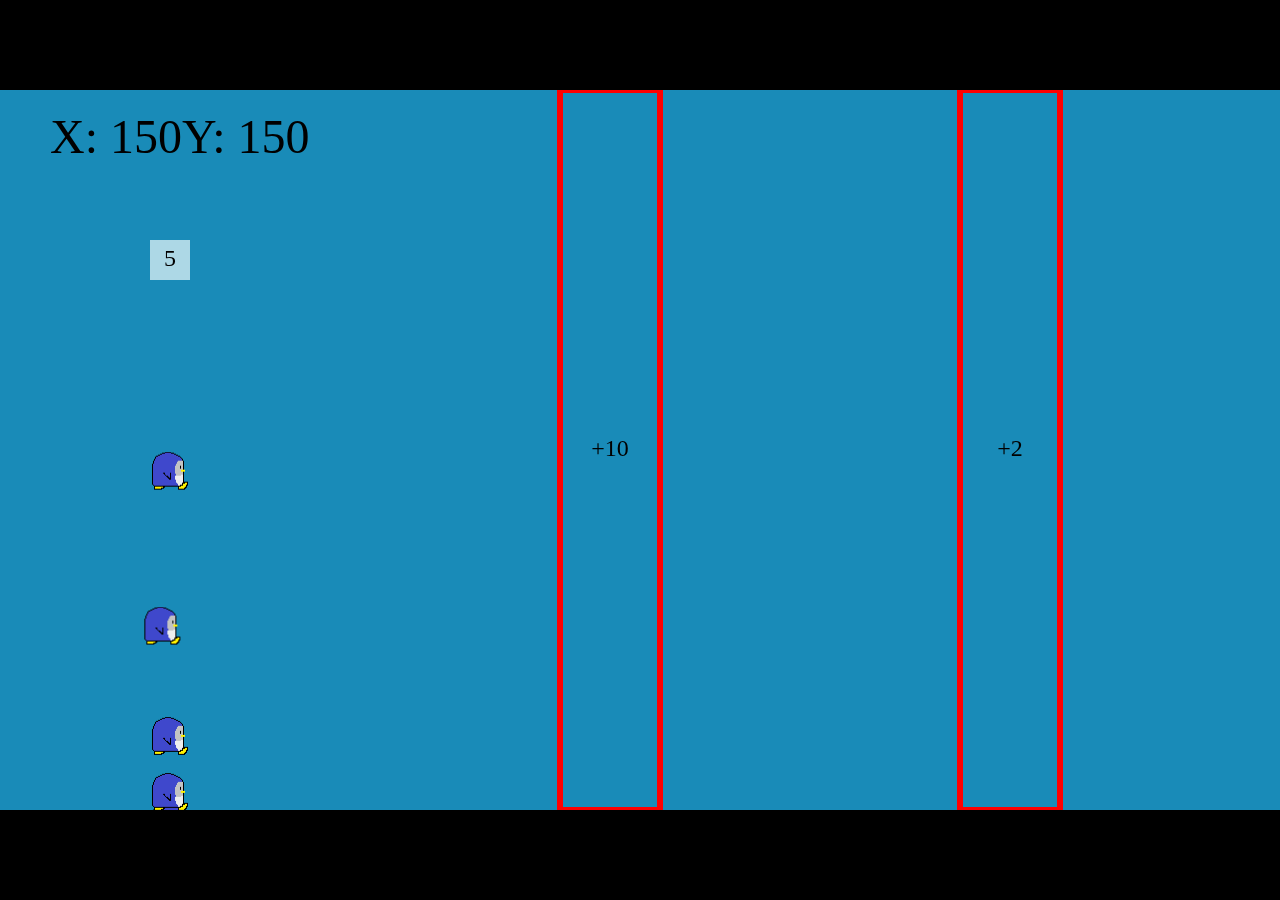
==== Pengu/index.html @ fec7e855 "resizing logic" ====
<!DOCTYPE html>
<html>
<head>
	<title>PENGU</title>
	<link rel="stylesheet" type="text/css" href="style.css"> 
</head>
<body>
    <div class="fullscreen">
        <canvas id="game"></canvas> 
    </div>
	<script type="text/javascript" src="main.js"></script>
    <script type="text/javascript" src="collider.js"></script>    
    <script type="text/javascript" src="obstacle.js"></script> 
    <script type="text/javascript" src="pengu.js"></script>   
    <script type="text/javascript" src="player.js"></script>
    <script type="text/javascript" src="game.js"></script>
</body>
</html>
---- Pengu/style.css ----
html, body {
    overflow: hidden;
    background-color: black;
    margin: 0px;
}

.fullscreen {
    position: fixed;
    top: 0;
    right: 0;
    bottom: 0;
    left: 0;
    background-color: black;
    display: flex;
    justify-content: center;
    align-items: center;
  }
  
  .fullscreen canvas {
    display: block;
    background-color: #198bb8;
    object-fit: contain;
    max-height: 100%;
    max-width: 100%;
  }
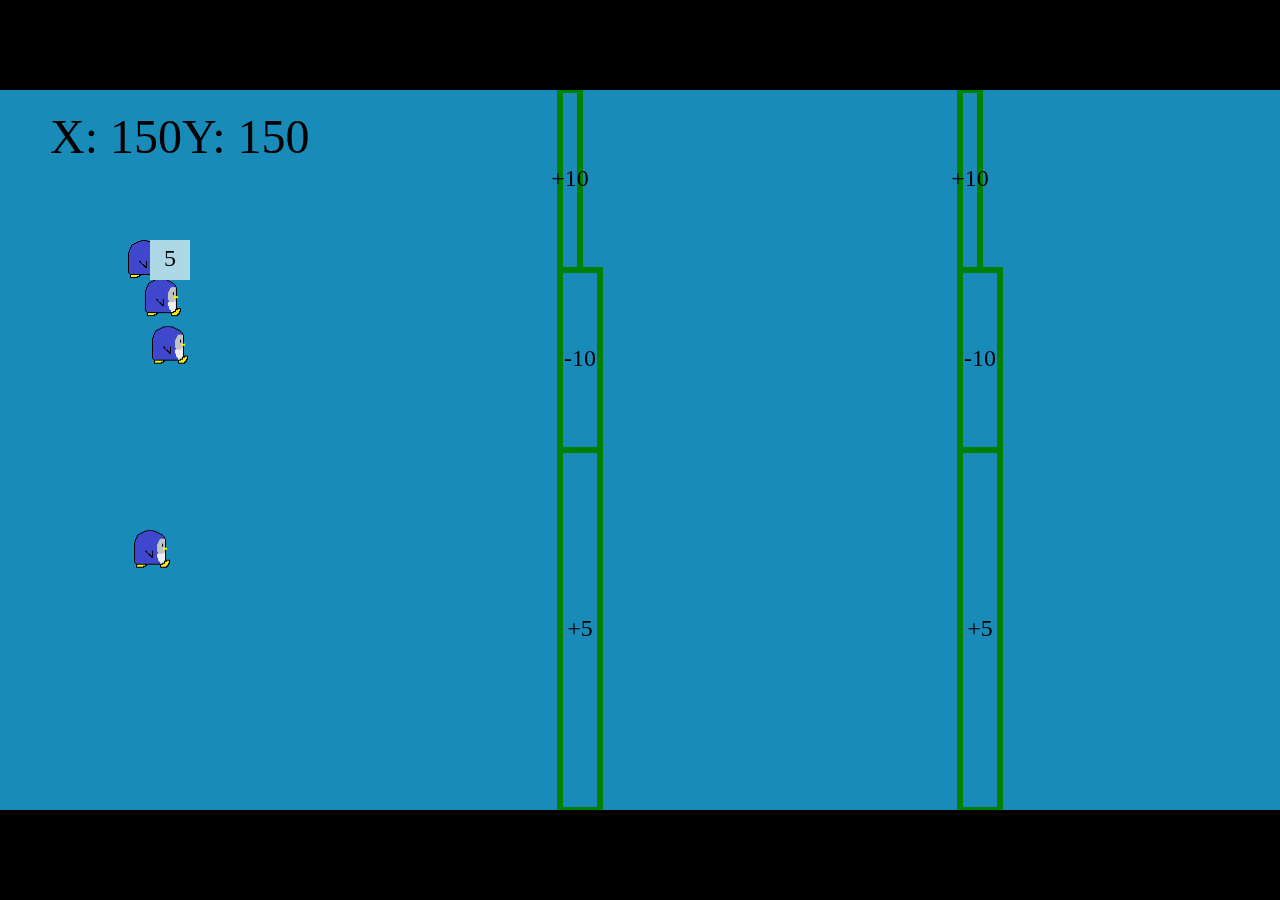
==== commit ce9ff275: "level object" ====
--- a/Pengu/index.html
+++ b/Pengu/index.html
@@ -11,6 +11,7 @@
 	<script type="text/javascript" src="main.js"></script>
     <script type="text/javascript" src="collider.js"></script>    
     <script type="text/javascript" src="obstacle.js"></script> 
+    <script type="text/javascript" src="levels.js"></script>    
     <script type="text/javascript" src="pengu.js"></script>   
     <script type="text/javascript" src="player.js"></script>
     <script type="text/javascript" src="game.js"></script>
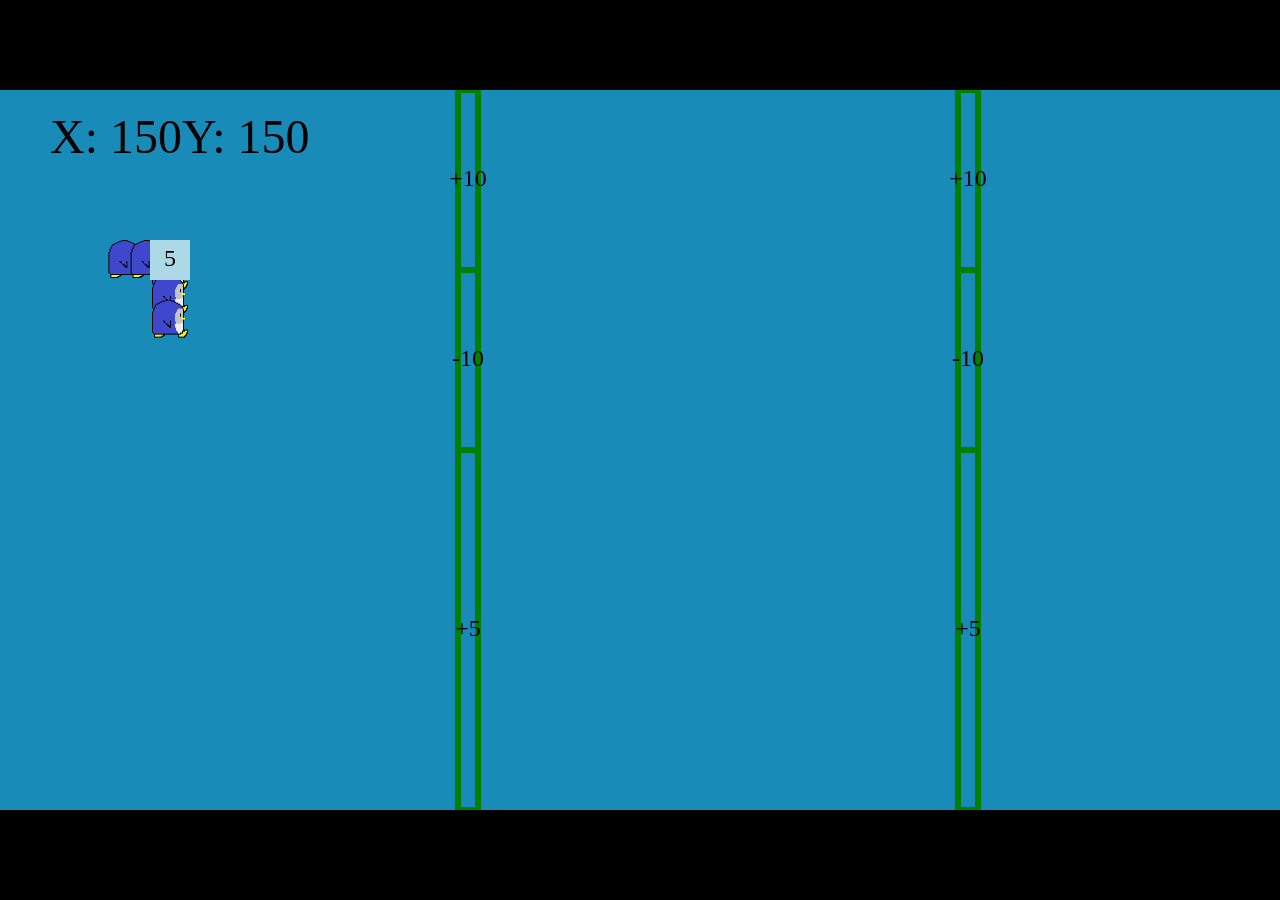
==== commit 5142865c: "Convert to using modules" ====
--- a/Pengu/index.html
+++ b/Pengu/index.html
@@ -8,12 +8,6 @@
     <div class="fullscreen">
         <canvas id="game"></canvas> 
     </div>
-	<script type="text/javascript" src="main.js"></script>
-    <script type="text/javascript" src="collider.js"></script>    
-    <script type="text/javascript" src="obstacle.js"></script> 
-    <script type="text/javascript" src="levels.js"></script>    
-    <script type="text/javascript" src="pengu.js"></script>   
-    <script type="text/javascript" src="player.js"></script>
-    <script type="text/javascript" src="game.js"></script>
+    <script type="module" src="game.js"></script>
 </body>
 </html>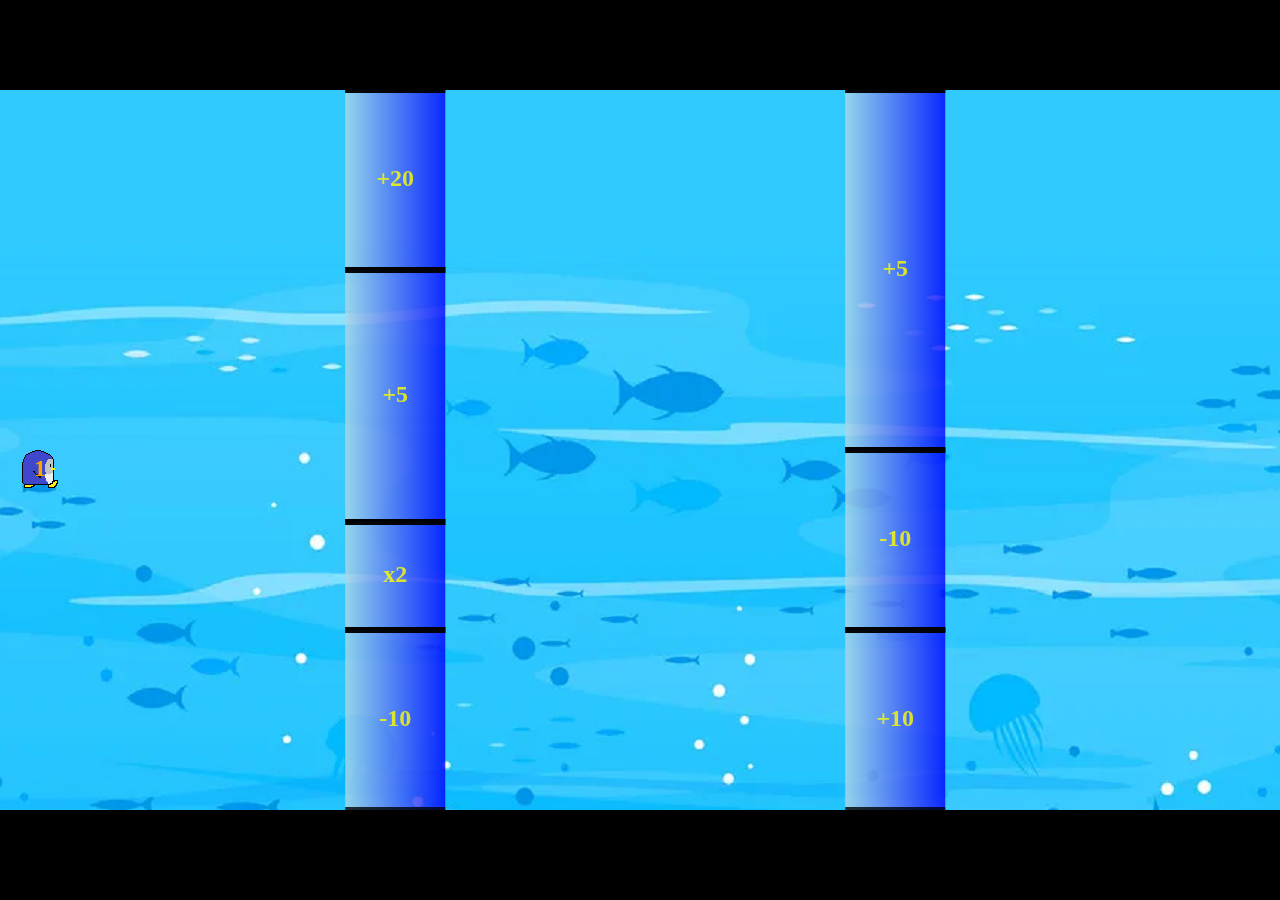
==== commit 37ad1e17: "add sound effects" ====
--- a/Pengu/index.html
+++ b/Pengu/index.html
@@ -2,6 +2,7 @@
 <html>
 <head>
 	<title>PENGU</title>
+    <link rel="icon" type="image/x-icon" href="/assets/icon.png">
 	<link rel="stylesheet" type="text/css" href="style.css"> 
 </head>
 <body>
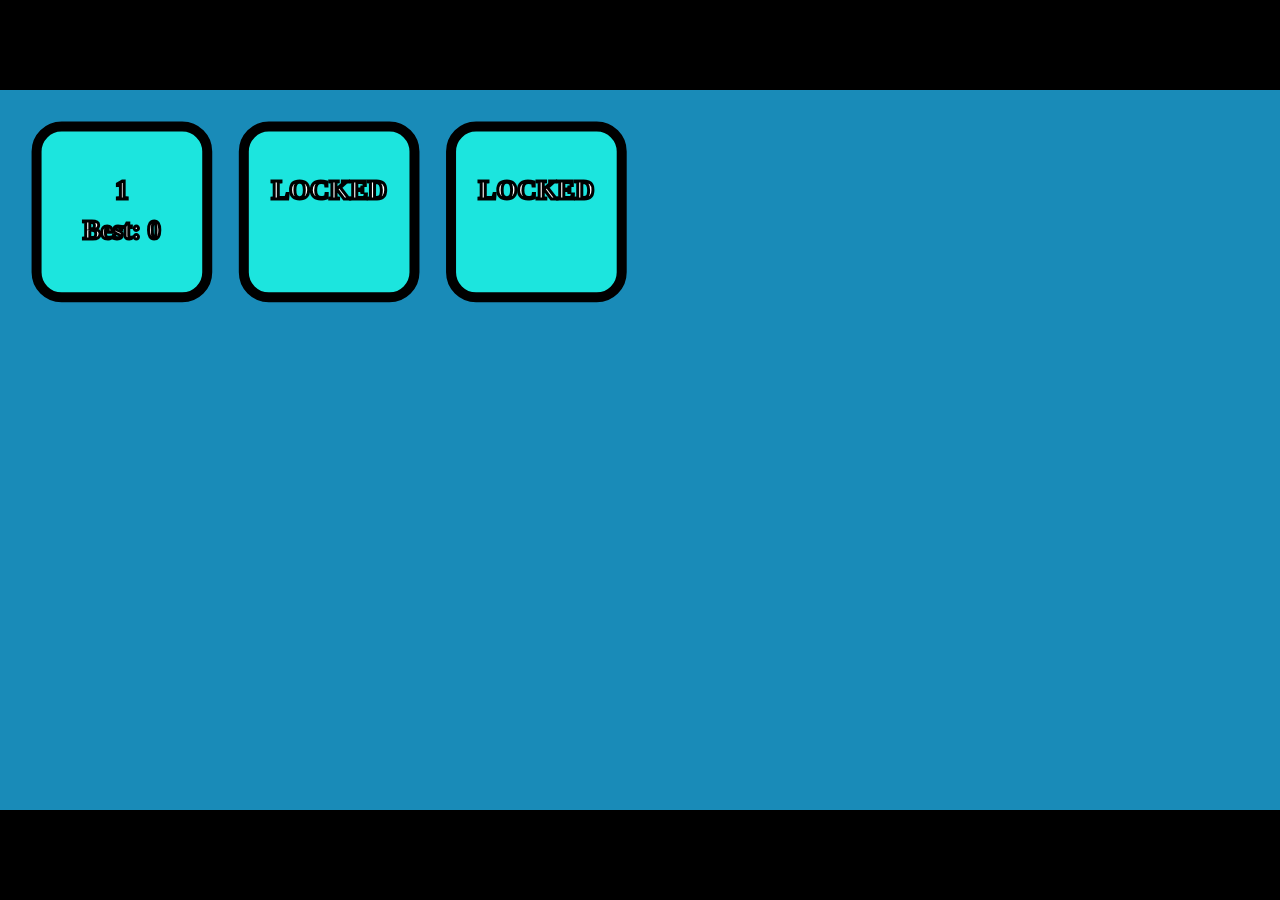
==== commit 0ef08b51: "test" ====
--- a/Pengu/index.html
+++ b/Pengu/index.html
@@ -1,6 +1,7 @@
 <!DOCTYPE html>
 <html>
 <head>
+    <meta name="viewport" content="user-scalable=no">
 	<title>PENGU</title>
     <link rel="icon" type="image/x-icon" href="/assets/icon.png">
 	<link rel="stylesheet" type="text/css" href="style.css"> 
